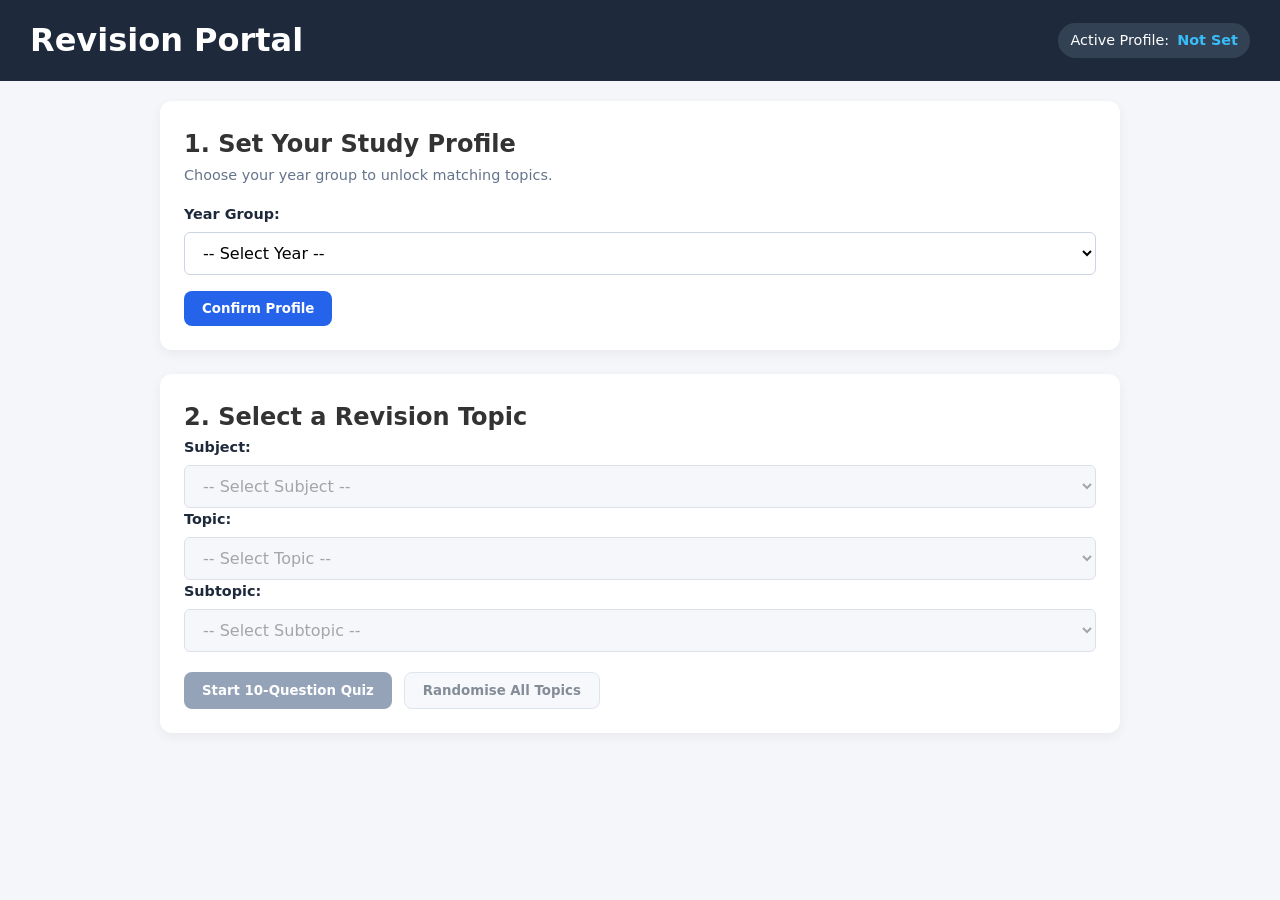
==== index.html @ 1aec5ee6 "Initial commit of revision portal" ====
<!DOCTYPE html>
<html lang="en">
<head>
    <meta charset="UTF-8">
    <meta name="viewport" content="width=device-width, initial-scale=1.0">
    <title>Revision Portal</title>
    <link rel="stylesheet" href="css/main.css">
    <link rel="stylesheet" href="css/components.css">
</head>
<body>

    <header class="navbar">
        <div class="logo">
            <h1>Revision Portal</h1>
        </div>
        <div class="user-profile-badge" id="headerYearBadge">
            <span class="badge-label">Active Profile:</span>
            <span class="badge-value" id="currentProfileDisplay">Not Set</span>
        </div>
    </header>

    <main class="container">
        
        <!-- STEP 1: PROFILE SELECTION -->
        <section class="card profile-card">
            <h2>1. Set Your Study Profile</h2>
            <p class="subtitle">Choose your year group to unlock matching topics.</p>

            <div class="form-row">
                <div class="form-group">
                    <label for="yearSelect">Year Group:</label>
                    <select id="yearSelect">
                        <option value="">-- Select Year --</option>
                        <option value="1">Year 7</option>
                        <option value="2">Year 8</option>
                        <option value="3">Year 9</option>
                        <option value="4">Year 10</option>
                        <option value="5">Year 11</option>
                    </select>
                </div>

                <!-- CRITICAL WRAPPER FOR GCSE HIDING -->
                <div id="gcseOptions" class="gcse-options hidden">
                    <div class="form-group">
                        <label for="routeSelect">Course Route:</label>
                        <select id="routeSelect">
                            <option value="1">Combined Science</option>
                            <option value="2">Triple Science</option>
                        </select>
                    </div>

                    <div class="form-group">
                        <label for="tierSelect">Tier:</label>
                        <select id="tierSelect">
                            <option value="1">Foundation</option>
                            <option value="2">Higher</option>
                        </select>
                    </div>
                </div>
            </div>

            <button id="saveProfileBtn" class="btn-primary">Confirm Profile</button>
        </section>

        <!-- STEP 2: REVISION TOPIC LAUNCHER -->
        <section class="card launcher-card" id="launcherSection">
            <h2>2. Select a Revision Topic</h2>
            
            <div class="form-group">
                <label for="subjectSelect">Subject:</label>
                <select id="subjectSelect" disabled>
                    <option value="">-- Select Subject --</option>
                </select>
            </div>

            <div class="form-group">
                <label for="topicSelect">Topic:</label>
                <select id="topicSelect" disabled>
                    <option value="">-- Select Topic --</option>
                </select>
            </div>

            <div class="form-group">
                <label for="subtopicSelect">Subtopic:</label>
                <select id="subtopicSelect" disabled>
                    <option value="">-- Select Subtopic --</option>
                </select>
            </div>

            <div class="button-group">
                <button id="startQuizBtn" class="btn-primary" disabled>Start 10-Question Quiz</button>
                <button id="randomiseAllBtn" class="btn-secondary" disabled>Randomise All Topics</button>
            </div>
        </section>

    </main>

    <script src="js/lookup.js"></script>
    <script src="js/questions.js"></script>
    <script src="js/app.js"></script>
    <script src="js/quiz.js"></script>
</body>
</html>
---- css/main.css ----
/* Base Styles */
* {
    box-sizing: border-box;
    margin: 0;
    padding: 0;
    font-family: system-ui, -apple-system, BlinkMacSystemFont, 'Segoe UI', Roboto, Oxygen, Ubuntu, Cantarell, sans-serif;
}

body {
    background-color: #f4f6f9;
    color: #333;
    line-height: 1.6;
}

.container {
    max-width: 1000px;
    margin: 20px auto;
    padding: 0 20px;
}

/* Header & Badge */
.navbar {
    display: flex;
    justify-content: space-between;
    align-items: center;
    background-color: #1e293b;
    color: #fff;
    padding: 15px 30px;
}

.user-profile-badge {
    display: flex;
    align-items: center;
    gap: 8px;
    background-color: #334155;
    padding: 6px 12px;
    border-radius: 20px;
    font-size: 0.9rem;
}

.badge-value {
    font-weight: bold;
    color: #38bdf8;
}

.btn-sm {
    background-color: #475569;
    color: #fff;
    border: none;
    padding: 4px 8px;
    border-radius: 4px;
    cursor: pointer;
    font-size: 0.75rem;
}

.btn-sm:hover {
    background-color: #64748b;
}
---- css/components.css ----
.card {
    background: #ffffff;
    padding: 24px;
    border-radius: 12px;
    box-shadow: 0 4px 12px rgba(0, 0, 0, 0.05);
    margin-bottom: 24px;
}

.subtitle {
    color: #64748b;
    font-size: 0.9rem;
    margin-bottom: 16px;
}

.form-row {
    display: flex;
    flex-wrap: wrap;
    gap: 16px;
    margin-bottom: 16px;
}

.gcse-options {
    display: flex;
    gap: 16px;
    flex-wrap: wrap;
}

.form-group {
    display: flex;
    flex-direction: column;
    gap: 6px;
    flex: 1;
    min-width: 180px;
}

label {
    font-weight: 600;
    font-size: 0.9rem;
    color: #1e293b;
}

select {
    padding: 10px 14px;
    border: 1px solid #cbd5e1;
    border-radius: 6px;
    font-size: 1rem;
    background-color: #fff;
    width: 100%;
}

select:disabled {
    background-color: #f1f5f9;
    cursor: not-allowed;
}

.button-group {
    display: flex;
    gap: 12px;
    margin-top: 20px;
}

.btn-primary {
    background-color: #2563eb;
    color: white;
    border: none;
    padding: 10px 18px;
    border-radius: 8px;
    font-weight: 600;
    cursor: pointer;
}

.btn-primary:disabled {
    background-color: #94a3b8;
    cursor: not-allowed;
}

.btn-secondary {
    background-color: #f1f5f9;
    color: #334155;
    border: 1px solid #cbd5e1;
    padding: 10px 18px;
    border-radius: 8px;
    font-weight: 600;
    cursor: pointer;
}

.btn-secondary:disabled {
    opacity: 0.6;
    cursor: not-allowed;
}

.hidden {
    display: none !important;
}

/* Container Layout */
.quiz-wrapper {
    max-width: 650px;
    margin: 40px auto;
    padding: 0 20px;
    font-family: system-ui, -apple-system, sans-serif;
}

.quiz-header {
    margin-bottom: 15px;
}

.tracker-badge {
    background: #e2e8f0;
    color: #334155;
    padding: 6px 14px;
    border-radius: 20px;
    font-weight: 600;
    font-size: 0.9rem;
}

/* 3D Flashcard Setup */
.flashcard-container {
    perspective: 1000px;
    cursor: pointer;
    margin-bottom: 25px;
}

.flashcard {
    position: relative;
    width: 100%;
    min-height: 220px;
    transition: transform 0.6s cubic-bezier(0.4, 0.2, 0.2, 1);
    transform-style: preserve-3d;
}

.flashcard.flipped {
    transform: rotateY(180deg);
}

.card-face {
    position: absolute;
    width: 100%;
    height: 100%;
    backface-visibility: hidden;
    border-radius: 16px;
    padding: 30px;
    box-sizing: border-box;
    display: flex;
    flex-direction: column;
    justify-content: center;
    box-shadow: 0 10px 25px -5px rgba(0, 0, 0, 0.1), 0 8px 10px -6px rgba(0, 0, 0, 0.05);
}

.card-front {
    background: #ffffff;
    border: 2px solid #e2e8f0;
    color: #1e293b;
}

.card-back {
    background: #f8fafc;
    border: 2px solid #cbd5e1;
    color: #0f172a;
    transform: rotateY(180deg);
}

.card-label {
    font-size: 0.75rem;
    font-weight: 700;
    letter-spacing: 0.1em;
    color: #64748b;
    margin-bottom: 10px;
}

.card-hint {
    margin-top: 20px;
    font-size: 0.85rem;
    color: #94a3b8;
}

/* Rating Buttons Section */
.rating-container {
    text-align: center;
    margin-bottom: 20px;
    animation: fadeIn 0.3s ease-in-out;
}

.rating-container.hidden {
    display: none;
}

.rating-title {
    font-size: 0.9rem;
    color: #64748b;
    margin-bottom: 10px;
}

.rating-buttons {
    display: flex;
    gap: 12px;
    justify-content: center;
}

.rate-btn {
    flex: 1;
    padding: 10px 16px;
    border: none;
    border-radius: 8px;
    font-weight: 600;
    cursor: pointer;
    transition: transform 0.1s ease, filter 0.2s ease;
}

.rate-btn:hover {
    transform: translateY(-2px);
    filter: brightness(0.95);
}

.rate-btn.red { background-color: #fee2e2; color: #991b1b; }
.rate-btn.yellow { background-color: #fef3c7; color: #92400e; }
.rate-btn.green { background-color: #dcfce7; color: #166534; }

/* Navigation */
.quiz-actions {
    display: flex;
    justify-content: flex-end;
}

.next-btn {
    background-color: #2563eb;
    color: white;
    border: none;
    padding: 12px 24px;
    border-radius: 8px;
    font-weight: 600;
    font-size: 1rem;
    cursor: pointer;
}

.next-btn:hover {
    background-color: #1d4ed8;
}

@keyframes fadeIn {
    from { opacity: 0; transform: translateY(6px); }
    to { opacity: 1; transform: translateY(0); }
}
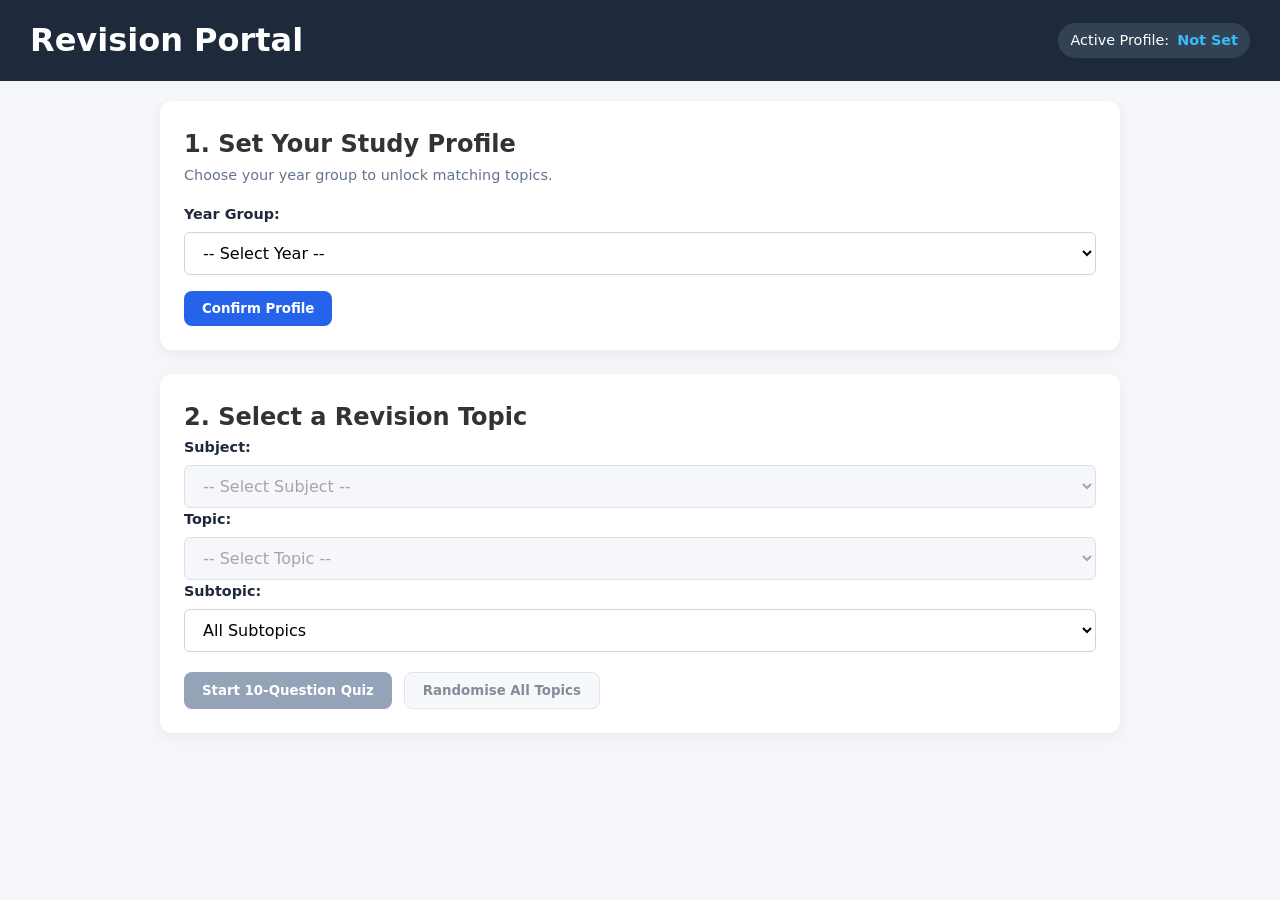
==== commit 6e5392dc: "update some fixes for subtopics" ====
--- a/index.html
+++ b/index.html
@@ -82,8 +82,8 @@
 
             <div class="form-group">
                 <label for="subtopicSelect">Subtopic:</label>
-                <select id="subtopicSelect" disabled>
-                    <option value="">-- Select Subtopic --</option>
+                <select id="subtopic-select">
+    <option value="all">All Subtopics</option>
                 </select>
             </div>
 
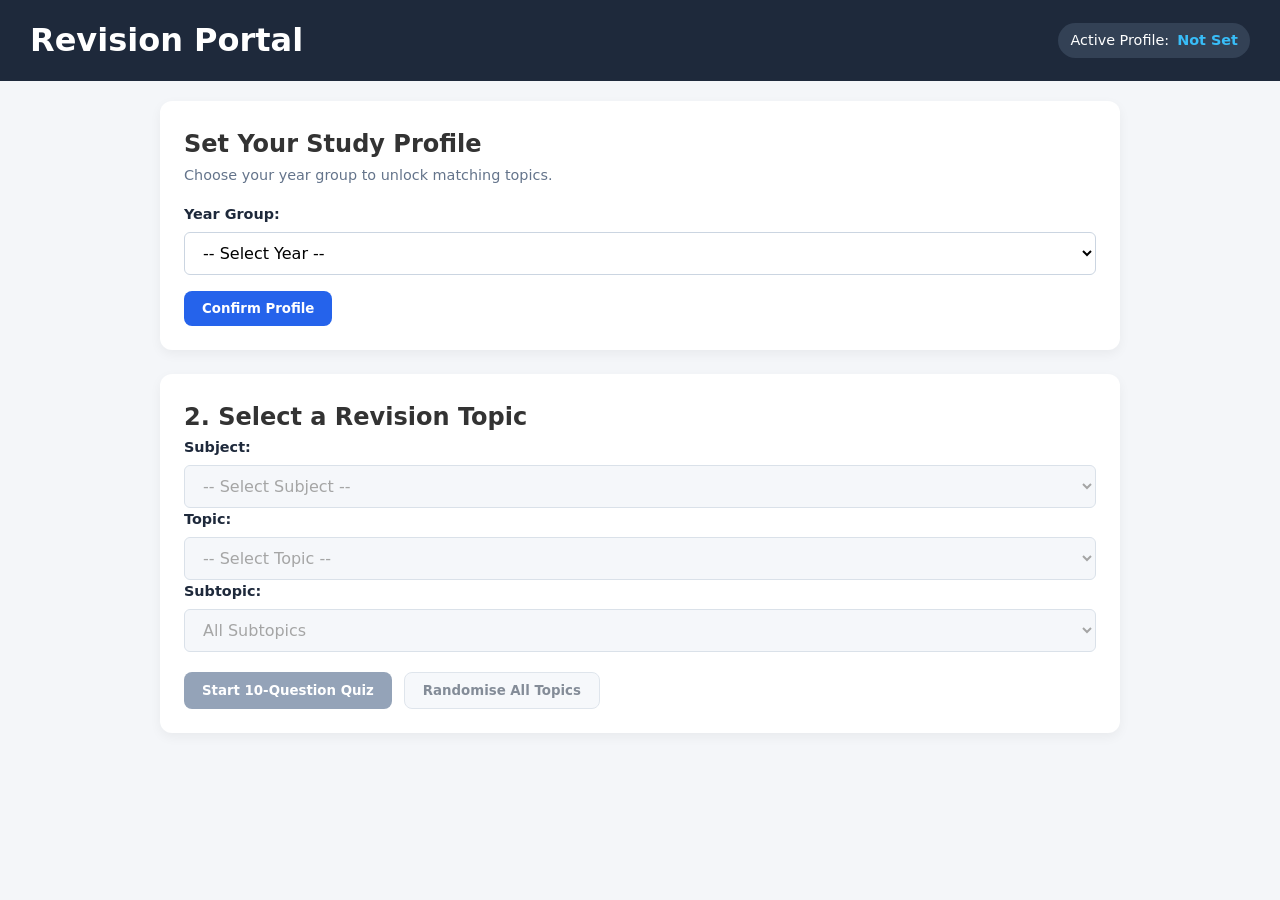
==== commit b17876c8: "updates" ====
--- a/index.html
+++ b/index.html
@@ -23,7 +23,7 @@
         
         <!-- STEP 1: PROFILE SELECTION -->
         <section class="card profile-card">
-            <h2>1. Set Your Study Profile</h2>
+            <h2>Set Your Study Profile</h2>
             <p class="subtitle">Choose your year group to unlock matching topics.</p>
 
             <div class="form-row">
@@ -31,15 +31,16 @@
                     <label for="yearSelect">Year Group:</label>
                     <select id="yearSelect">
                         <option value="">-- Select Year --</option>
-                        <option value="1">Year 7</option>
-                        <option value="2">Year 8</option>
-                        <option value="3">Year 9</option>
-                        <option value="4">Year 10</option>
-                        <option value="5">Year 11</option>
+                        <!-- FIXED: Values must match actual year numbers (7-11) -->
+                        <option value="7">Year 7</option>
+                        <option value="8">Year 8</option>
+                        <option value="9">Year 9</option>
+                        <option value="10">Year 10</option>
+                        <option value="11">Year 11</option>
                     </select>
                 </div>
 
-                <!-- CRITICAL WRAPPER FOR GCSE HIDING -->
+                <!-- GCSE OPTIONS WRAPPER -->
                 <div id="gcseOptions" class="gcse-options hidden">
                     <div class="form-group">
                         <label for="routeSelect">Course Route:</label>
@@ -70,6 +71,10 @@
                 <label for="subjectSelect">Subject:</label>
                 <select id="subjectSelect" disabled>
                     <option value="">-- Select Subject --</option>
+                    <!-- Subject IDs matching curriculum.json -->
+                    <option value="1">Biology</option>
+                    <option value="2">Chemistry</option>
+                    <option value="3">Physics</option>
                 </select>
             </div>
 
@@ -82,8 +87,9 @@
 
             <div class="form-group">
                 <label for="subtopicSelect">Subtopic:</label>
-                <select id="subtopic-select">
-    <option value="all">All Subtopics</option>
+                <!-- FIXED: Changed ID from subtopic-select to subtopicSelect -->
+                <select id="subtopicSelect" disabled>
+                    <option value="all">All Subtopics</option>
                 </select>
             </div>
 
@@ -95,8 +101,7 @@
 
     </main>
 
-    <script src="js/lookup.js"></script>
-    <script src="js/questions.js"></script>
+
     <script src="js/app.js"></script>
     <script src="js/quiz.js"></script>
 </body>
